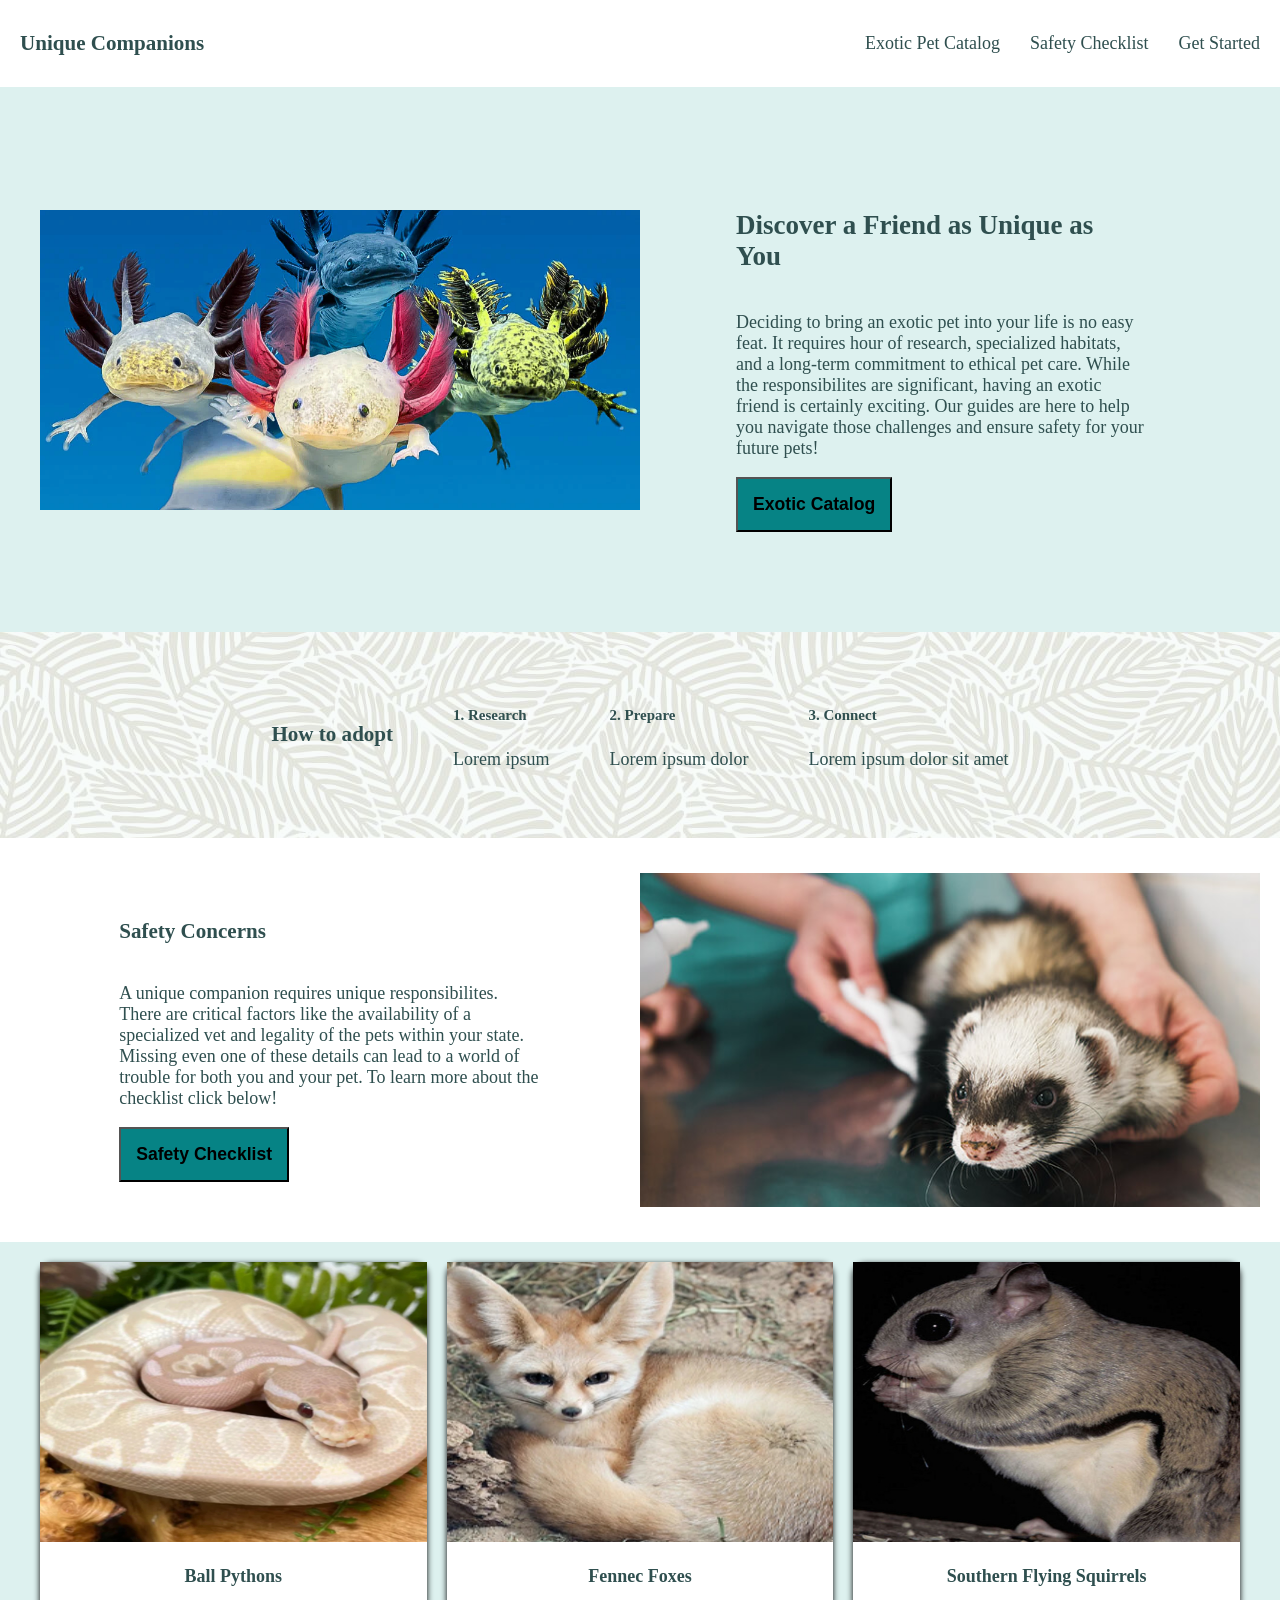
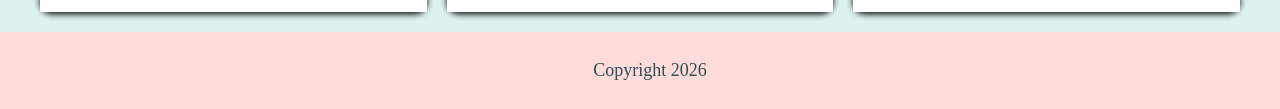
==== index.html @ 1812385b "Changing file name" ====
<!DOCTYPE html>
<html lang="en">
<head>
    <meta charset="UTF-8">
    <meta name="viewport" content="width=device-width, initial-scale=1.0">
    <title>Home Page</title>
    <link rel="stylesheet" href="project.css">
</head>

<body>
    <header>
        <a href="index.html"><h3>Unique Companions</h3></a>
        <nav>
            <ul class="nav">
                <li><a href="exoticcatalog.html">Exotic Pet Catalog</a></li>
                <li><a href="safetychecklist.html">Safety Checklist</a></li>
                <li><a href="#">Get Started</a></li>
            </ul>
        </nav>
    </header>

    <div class="hero">
        <img src="./imgs/axolotlvariety.png" class="hero-image" alt="axolotlplanet">
        <div class="hero-content">
            <h2>Discover a Friend as Unique as You</h2>
            <p>Deciding to bring an exotic pet into your life is no easy feat. It requires hour of research, specialized habitats, and a long-term commitment to ethical pet care.
                While the responsibilites are significant, having an exotic friend is certainly exciting. Our guides are here to help you navigate those challenges and ensure safety for your future pets!
            </p>
            <button type="button">Exotic Catalog</button>
        </div>
    </div>

        <div class="how-to-adopt">
            <div>
                <h3>How to adopt</h3>
            </div>
            <div class="item">
                <h5>1. Research</h5>
                <p>Lorem ipsum</p>
            </div>
            <div class="item">
                <h5>2. Prepare</h5>
                <p>Lorem ipsum dolor</p>
            </div>
            <div class="item">
                <h5>3. Connect</h5>
                <p>Lorem ipsum dolor sit amet</p>
            </div>
        </div>
    </div>

    <div class="mid">
        <div class="mid-content">
            <h3>Safety Concerns</h3>
            <p>A unique companion requires unique responsibilites. There are critical factors like the availability of a specialized vet and legality of the pets within your state.
                Missing even one of these details can lead to a world of trouble for both you and your pet. To learn more about the checklist click below!
            </p>
            <button type="button">Safety Checklist</button>
        </div>
        <img src="./imgs/Find-Potential-Vets.jpg" alt="Ferret clinic" class="mid-image">
    </div>

    <div class="catalog-grid" id="home-featured-pets">

    </div>
    
    <footer>
        <p>Copyright 2026</p>
    </footer>

    <script src="petcard.js"></script>
</body>
</html>
---- project.css ----
body{
    margin: 0;
    padding: 0;
    background-color: #DDF1EF;
    color: #2F4F4F;
    font-family: Inter;
    font-size: large;
}

header{
    display: flex;
    justify-content: space-between;
    align-items: center;
    background-color: #FFFFFF;
    padding: 10px 20px;
}

header a{
    text-decoration: none;
    color: #2F4F4F
}

.nav{
    display: flex;
    list-style: none;
    gap: 30px;
    margin: 0;
    padding: 0;
}

/* Mobile layout */

.hero{
    display: flex;
    flex-direction: column;
    justify-content: center;
    align-items: center;
    padding: 40px;
}

.hero-image{
    width: 100%;
    height: auto;
    max-width: 100%;
}

.hero-content{
    padding: 40px 20px;
    min-width: 250px;
    display: flex;
    flex-direction: column;
    justify-content: center;
    align-items: flex-start;
}

.mid{
    display: flex;
    flex-direction: column;
    justify-content: center;
    align-items: center;
    padding: 0 20px;
    background-color: #FFFFFF;
}

.mid-image{
    width: 100%;
    height: auto;
    order: -1;
}

.mid-content{
    padding: 40px 20px;
    display: flex;
    flex-direction: column;
    justify-content: center;
    align-items: flex-start;
}

button{
    background-color: #068385;
    padding: 15px;
    font-size: 1.1rem;
    font-weight: bold;
}

.carousel{
    display: flex;
    flex-direction: column;
    align-items: center;
    padding: 40px 0;
}

/* Desktop View */

@media (min-width: 768px){
    .hero{
        flex-direction: row;
    }

    .hero-image{
        width: 50%;
        height: auto;
    }

    .hero-content{
        width: 50%;
        padding: 60px 8%;
    }

    .mid{
        flex-direction: row;
    }

    .mid-image{
        width: 50%;
        height: auto;
        order: 2;
    }

    .mid-content{
        width: 50%;
        padding: 60px 8%;
    }

    .carousel-content{
    display: flex;
    flex-direction: row;
    align-items: center;
    padding: 40px 0;
    gap: 40px;
}

}

.how-to-adopt{
    background-image: url(./imgs/palm-fronds-background.png);
    display: flex;
    background-color: #F2FAF8;
    justify-content: center;
    align-items: center;
    padding: 50px 20px;
    gap: 60px;
}

footer{
    background-color: #FFDBDB;
    width: 100%;
    display: flex;
    justify-content: center;
    padding: 10px
}

/* Pet cards */

.catalog-grid {
    display: grid;
    grid-template-columns: repeat(auto-fit, minmax(200px, 1fr));
    gap: 20px;
    padding: 40px 20px;
    max-width: 1200px;
    margin: 0 auto;
}

.pet-card {
    display: flex;
    flex-direction: column;
    height: 350px;
    background-color: #FFFFFF;
    border-radius: 12px;
    box-shadow: 0 2px 6px black;
    text-decoration: none;
}

.pet-card:hover{
    transform: translateY(-5px);
}

.pet-image-box{
    height: 80%;
    width: 100%;
}

.pet-image-box img{
    width: 100%;
    height: 100%;
}

.pet-name-box {
    height: 20%;
    display: flex;
    justify-content: center;
    align-items: center;
    background-color: #FFFFFF;
    color: #2F4F4F;
}

.pet-name-box h4{
    margin: 0;
}

#home-featured-pets{
    padding: 20px;
    gap: 20px;
}
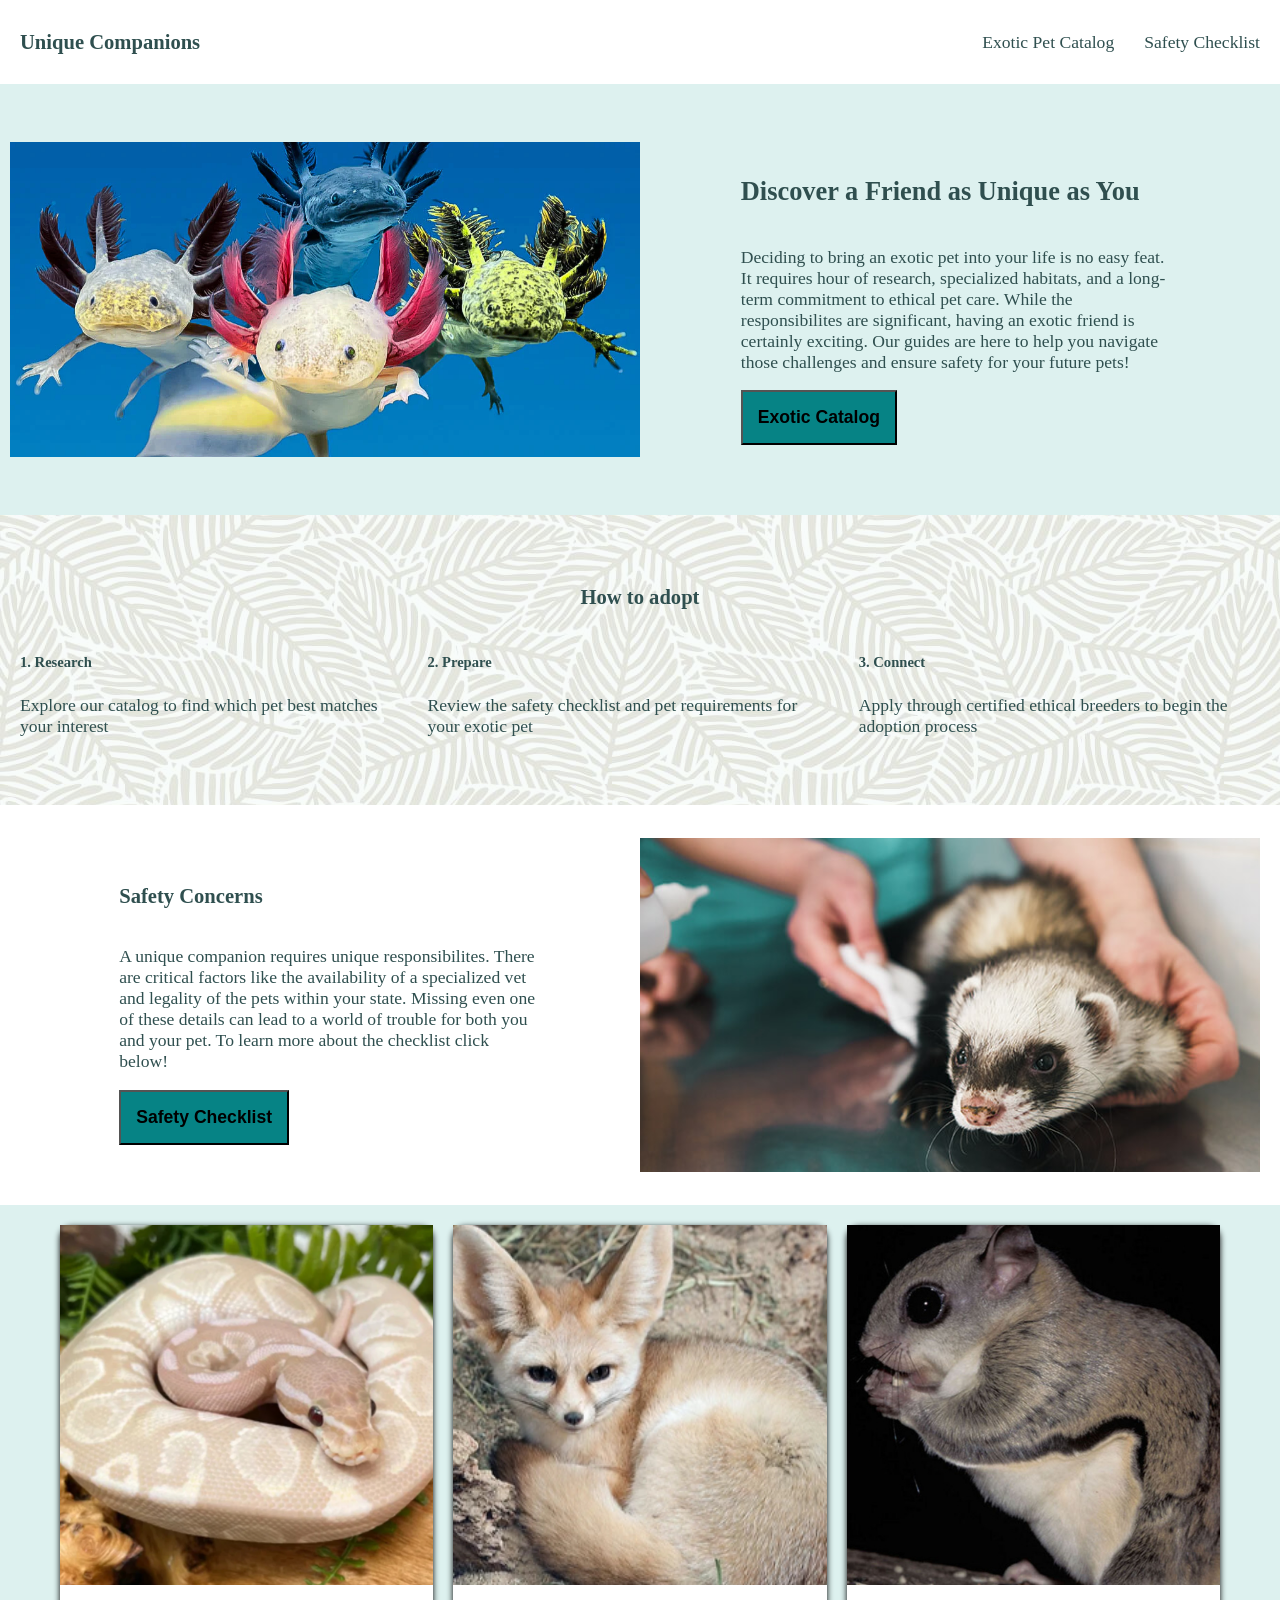
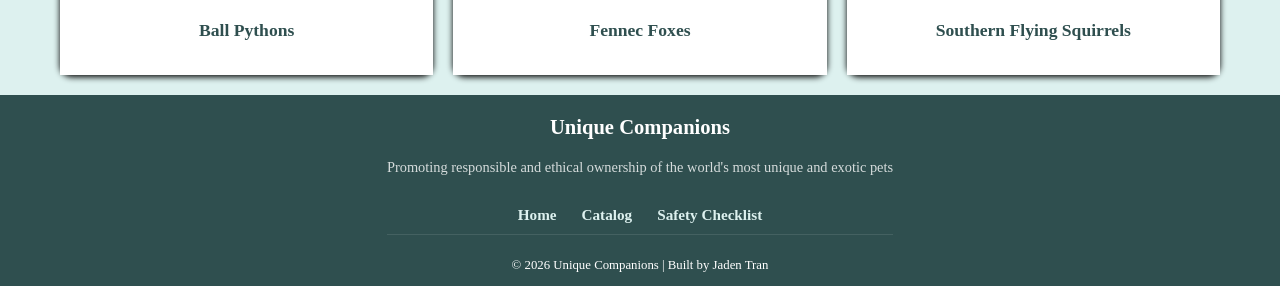
==== commit bbb0bffa: "Finished Website" ====
--- a/index.html
+++ b/index.html
@@ -4,6 +4,11 @@
     <meta charset="UTF-8">
     <meta name="viewport" content="width=device-width, initial-scale=1.0">
     <title>Home Page</title>
+    <style>
+        button{
+            cursor: pointer;
+        }
+    </style>
     <link rel="stylesheet" href="project.css">
 </head>
 
@@ -14,7 +19,6 @@
             <ul class="nav">
                 <li><a href="exoticcatalog.html">Exotic Pet Catalog</a></li>
                 <li><a href="safetychecklist.html">Safety Checklist</a></li>
-                <li><a href="#">Get Started</a></li>
             </ul>
         </nav>
     </header>
@@ -26,7 +30,7 @@
             <p>Deciding to bring an exotic pet into your life is no easy feat. It requires hour of research, specialized habitats, and a long-term commitment to ethical pet care.
                 While the responsibilites are significant, having an exotic friend is certainly exciting. Our guides are here to help you navigate those challenges and ensure safety for your future pets!
             </p>
-            <button type="button">Exotic Catalog</button>
+            <button type="button" onclick="window.location.href='exoticcatalog.html'">Exotic Catalog</button>
         </div>
     </div>
 
@@ -34,17 +38,19 @@
             <div>
                 <h3>How to adopt</h3>
             </div>
-            <div class="item">
-                <h5>1. Research</h5>
-                <p>Lorem ipsum</p>
-            </div>
-            <div class="item">
-                <h5>2. Prepare</h5>
-                <p>Lorem ipsum dolor</p>
-            </div>
-            <div class="item">
-                <h5>3. Connect</h5>
-                <p>Lorem ipsum dolor sit amet</p>
+            <div class="items">
+                <div class="item">
+                    <h5>1. Research</h5>
+                    <p class="box-container">Explore our catalog to find which pet best matches your interest</p>
+                </div>
+                <div class="item">
+                    <h5>2. Prepare</h5>
+                    <p class="box-container">Review the safety checklist and pet requirements for your exotic pet</p>
+                </div>
+                <div class="item">
+                    <h5>3. Connect</h5>
+                    <p class="box-container">Apply through certified ethical breeders to begin the adoption process</p>
+                </div>
             </div>
         </div>
     </div>
@@ -55,7 +61,7 @@
             <p>A unique companion requires unique responsibilites. There are critical factors like the availability of a specialized vet and legality of the pets within your state.
                 Missing even one of these details can lead to a world of trouble for both you and your pet. To learn more about the checklist click below!
             </p>
-            <button type="button">Safety Checklist</button>
+            <button type="button" onclick="window.location.href='safetychecklist.html'">Safety Checklist</button>
         </div>
         <img src="./imgs/Find-Potential-Vets.jpg" alt="Ferret clinic" class="mid-image">
     </div>
@@ -64,9 +70,22 @@
 
     </div>
     
-    <footer>
-        <p>Copyright 2026</p>
-    </footer>
+<footer>
+    <div class="footer-container">
+        <h3>Unique Companions</h3>
+        <p class="disclaimer">Promoting responsible and ethical ownership of the world's most unique and exotic pets</p>
+        
+        <div class="footer-links">
+            <a href="./index.html">Home</a>
+            <a href="./exoticcatalog.html">Catalog</a>
+            <a href="./safetychecklist.html">Safety Checklist</a>
+        </div>
+
+        <div class="footer-bottom">
+            <p>&copy; 2026 Unique Companions | Built by Jaden Tran</p>
+        </div>
+    </div>
+</footer>
 
     <script src="petcard.js"></script>
 </body>
--- a/project.css
+++ b/project.css
@@ -1,10 +1,14 @@
+* {
+    box-sizing: border-box;
+}
+
 body{
     margin: 0;
     padding: 0;
     background-color: #DDF1EF;
     color: #2F4F4F;
     font-family: Inter;
-    font-size: large;
+    font-size: 1.1rem;
 }
 
 header{
@@ -28,6 +32,12 @@
     padding: 0;
 }
 
+h1{
+    display: flex;
+    justify-content: center;
+    align-items: center;
+}
+
 /* Mobile layout */
 
 .hero{
@@ -35,7 +45,7 @@
     flex-direction: column;
     justify-content: center;
     align-items: center;
-    padding: 40px;
+    padding: 10px;
 }
 
 .hero-image{
@@ -90,6 +100,64 @@
     padding: 40px 0;
 }
 
+.care-guide{
+    display: flex;
+    flex-direction: column;
+    justify-content: center;
+    align-items: center;
+    background-color: #FFFFFF;
+    padding-bottom: 20px;
+}
+
+.flex-container{
+    display: flex;
+    flex-direction: row;
+    justify-content: space-between;
+    padding: 0 20px;
+}
+
+.guide-content{
+    display: flex;
+    flex-direction: column;
+    padding: 40px;
+}
+
+.items{
+    display: flex;
+    flex-direction: row;
+    gap: 40px
+}
+
+.box-container{
+    height: auto;
+    max-width: 800px;
+}
+
+.bullet-list{
+    padding-left: 0;
+}
+
+.habitat-image{
+    max-width: 100%;
+    height: auto;
+    border-radius: 8px;
+}
+
+.icon-image{
+    width: 100%;
+    max-width: 400px;
+    height: auto;
+    flex-shrink: 0;
+}
+
+.pet-pages nav{
+    font-size: 1.1rem;
+}
+
+.pet-pages {
+    font-size: 1.5rem;
+}
+
 /* Desktop View */
 
 @media (min-width: 768px){
@@ -130,16 +198,42 @@
     gap: 40px;
 }
 
+button:hover {
+    cursor: pointer;
+}
+
+}
+
+.difficulty-section{
+    text-align:center;
+    padding: 60px 20px;
+}
+
+.difficulty-summary{
+    display: flex;
+    justify-content: center;
+    align-items: center;
+    margin: 0 auto 40px auto;
+}
+
+.difficulty-container{
+    display: flex;
+    flex-wrap: wrap;
+    align-items: center;
+    justify-content: center;
+    align-items: stretch;
+    gap: 30px;
+    margin: 0 auto;
 }
 
 .how-to-adopt{
     background-image: url(./imgs/palm-fronds-background.png);
     display: flex;
+    flex-direction: column;
     background-color: #F2FAF8;
     justify-content: center;
     align-items: center;
     padding: 50px 20px;
-    gap: 60px;
 }
 
 footer{
@@ -147,14 +241,14 @@
     width: 100%;
     display: flex;
     justify-content: center;
-    padding: 10px
+    padding: 10px 0px
 }
 
 /* Pet cards */
 
 .catalog-grid {
     display: grid;
-    grid-template-columns: repeat(auto-fit, minmax(200px, 1fr));
+    grid-template-columns: repeat(auto-fit, minmax(300px, 1fr));
     gap: 20px;
     padding: 40px 20px;
     max-width: 1200px;
@@ -164,7 +258,7 @@
 .pet-card {
     display: flex;
     flex-direction: column;
-    height: 350px;
+    height: 450px;
     background-color: #FFFFFF;
     border-radius: 12px;
     box-shadow: 0 2px 6px black;
@@ -183,6 +277,7 @@
 .pet-image-box img{
     width: 100%;
     height: 100%;
+    object-fit: cover;
 }
 
 .pet-name-box {
@@ -201,4 +296,126 @@
 #home-featured-pets{
     padding: 20px;
     gap: 20px;
+}
+
+.stat-card{
+    background: #f9f9f9;
+    border: 1px solid #E0EEED;
+    border-radius: 12px;
+    padding: 30px;
+    width: 300px;
+    display: flex;
+    flex-direction: column;
+    align-items: center;
+    transition: transform 0.3s ease;
+}
+
+.stat-card:hover{
+    transform: translateY(-5px);
+    border-color: #068385;
+}
+
+.stat-icon{
+    font-size: 2.5rem;
+    margin-bottom: 10px;
+}
+
+.stat-score {
+    font-weight: bold;
+    color: #068385;
+    margin: 10px 0;
+    text-transform: uppercase;
+    font-size: 0.9rem;
+}
+
+.stat-card p{
+    font-size: 0.95rem;
+    line-height: 1.5;
+}
+
+footer{
+    background-color: #2F4F4F;
+    color: #FFFFFF;
+    padding: 0px 20px;
+    text-align: center;
+    width: 100%;
+}
+
+.footer-container{
+    max-width: 800px;
+    margin: 0 auto;
+}
+
+.disclaimer {
+    font-size: 0.9rem;
+    opacity: 0.8;
+    margin-bottom: 30px;
+}
+
+.footer-links{
+    display: flex;
+    justify-content: center;
+    gap: 25px;
+    margin-bottom: 10px;
+}
+
+.footer-links a {
+    color: #DDF1EF;
+    text-decoration: none;
+    font-weight: bold;
+    font-size: 0.95rem;
+}
+
+.footer-links a:hover{
+    text-decoration: underline;
+}
+
+.footer-bottom{
+    border-top: 1px solid rgb(255, 255, 255, .1);
+    padding-top: 10px;
+    font-size: 0.8rem;
+}
+
+.header-box {
+    max-width: 650px;
+    margin: 40px auto;
+    padding: 30px;
+    background: #FFFFFF;
+    border-radius: 12px;
+}
+
+.check-item {
+    display: flex;
+    align-items: center;
+    gap: 20px;
+    padding: 20px 0;
+    border-bottom: 1px solid #E0EEED;
+}
+
+.check-text{
+    margin: 0;
+    cursor: pointer;
+    color: #2F4F4F;
+    transition: color 0.2s;
+}
+
+.check-text:hover{
+    color: #068385;
+}
+
+.check-text p {
+    margin: 5px 0 0 0;
+    font-size: 0.95rem;
+    color: #555;
+}
+
+input[type="checkbox"] {
+    width: 20px;
+    height: 20px;
+    margin-top: 5px;
+    accent-color: #068385;
+}
+
+.padding{
+    padding: 40px;
 }
